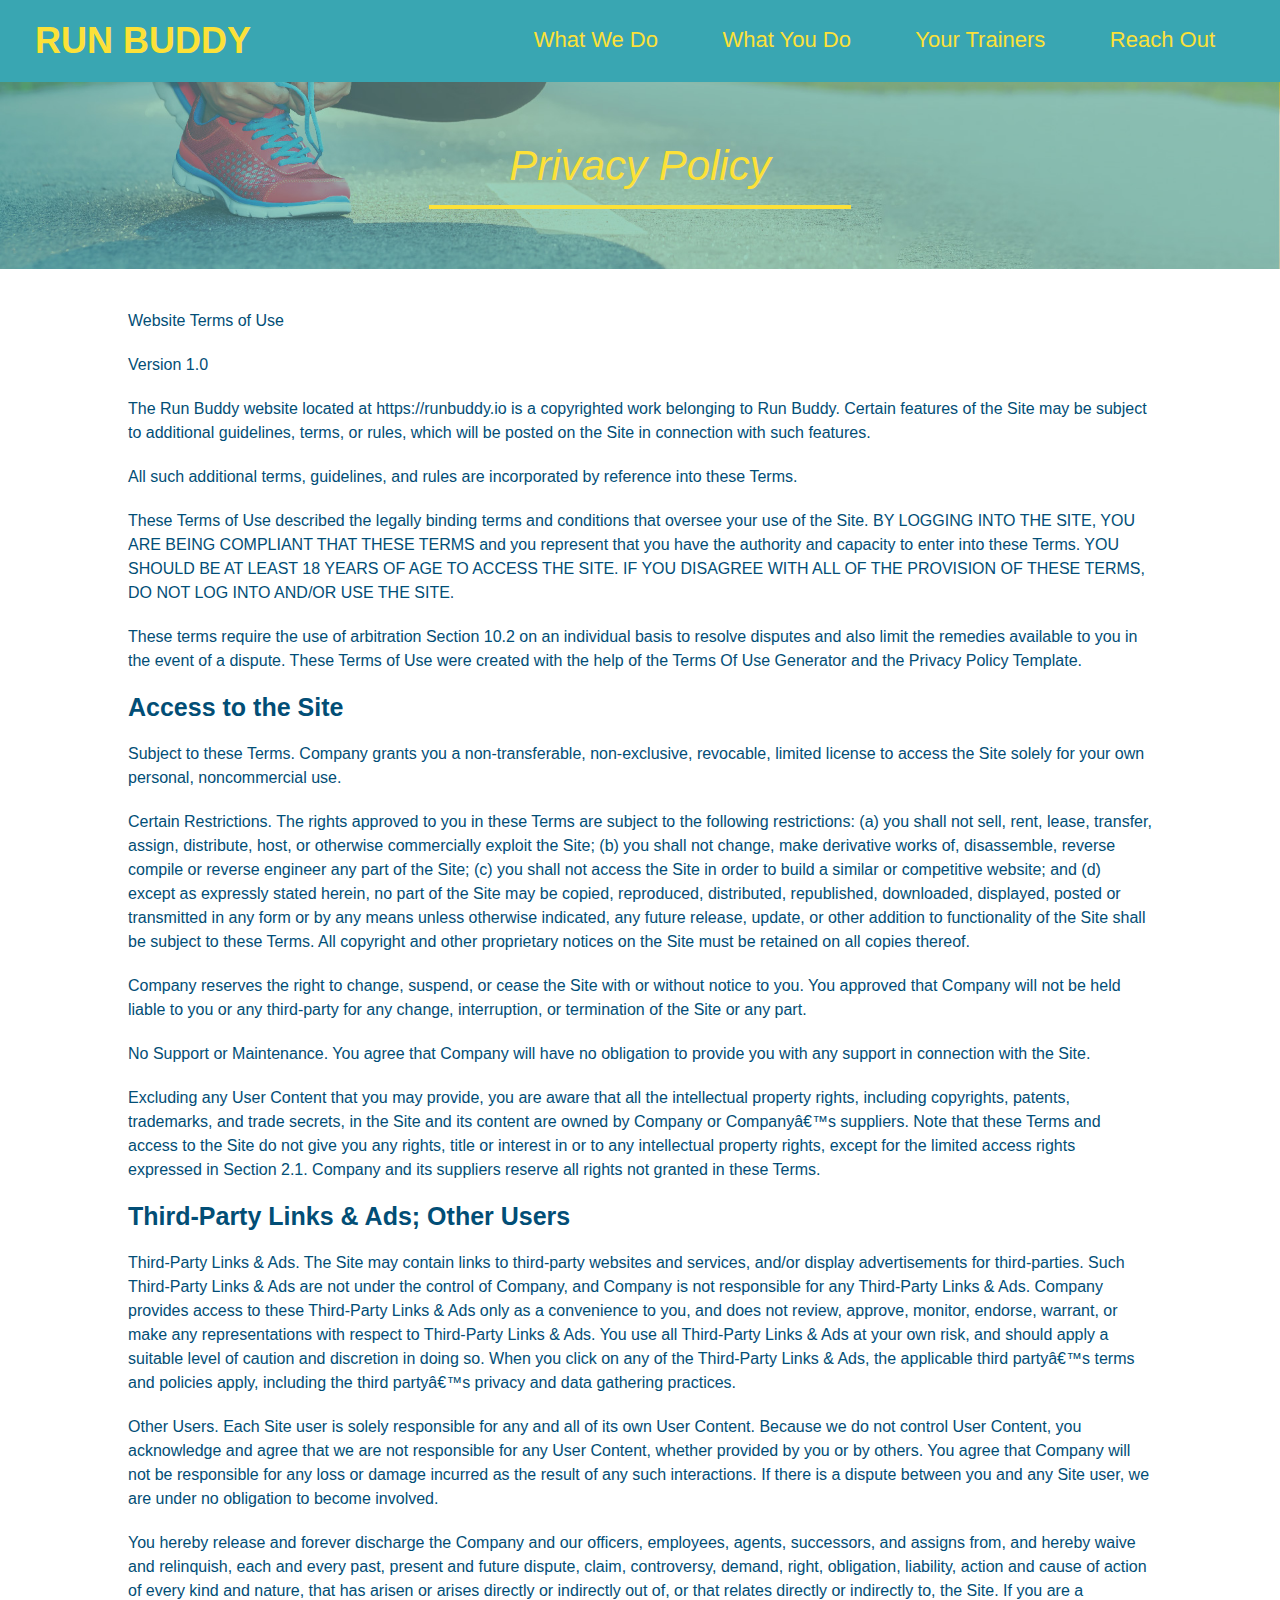
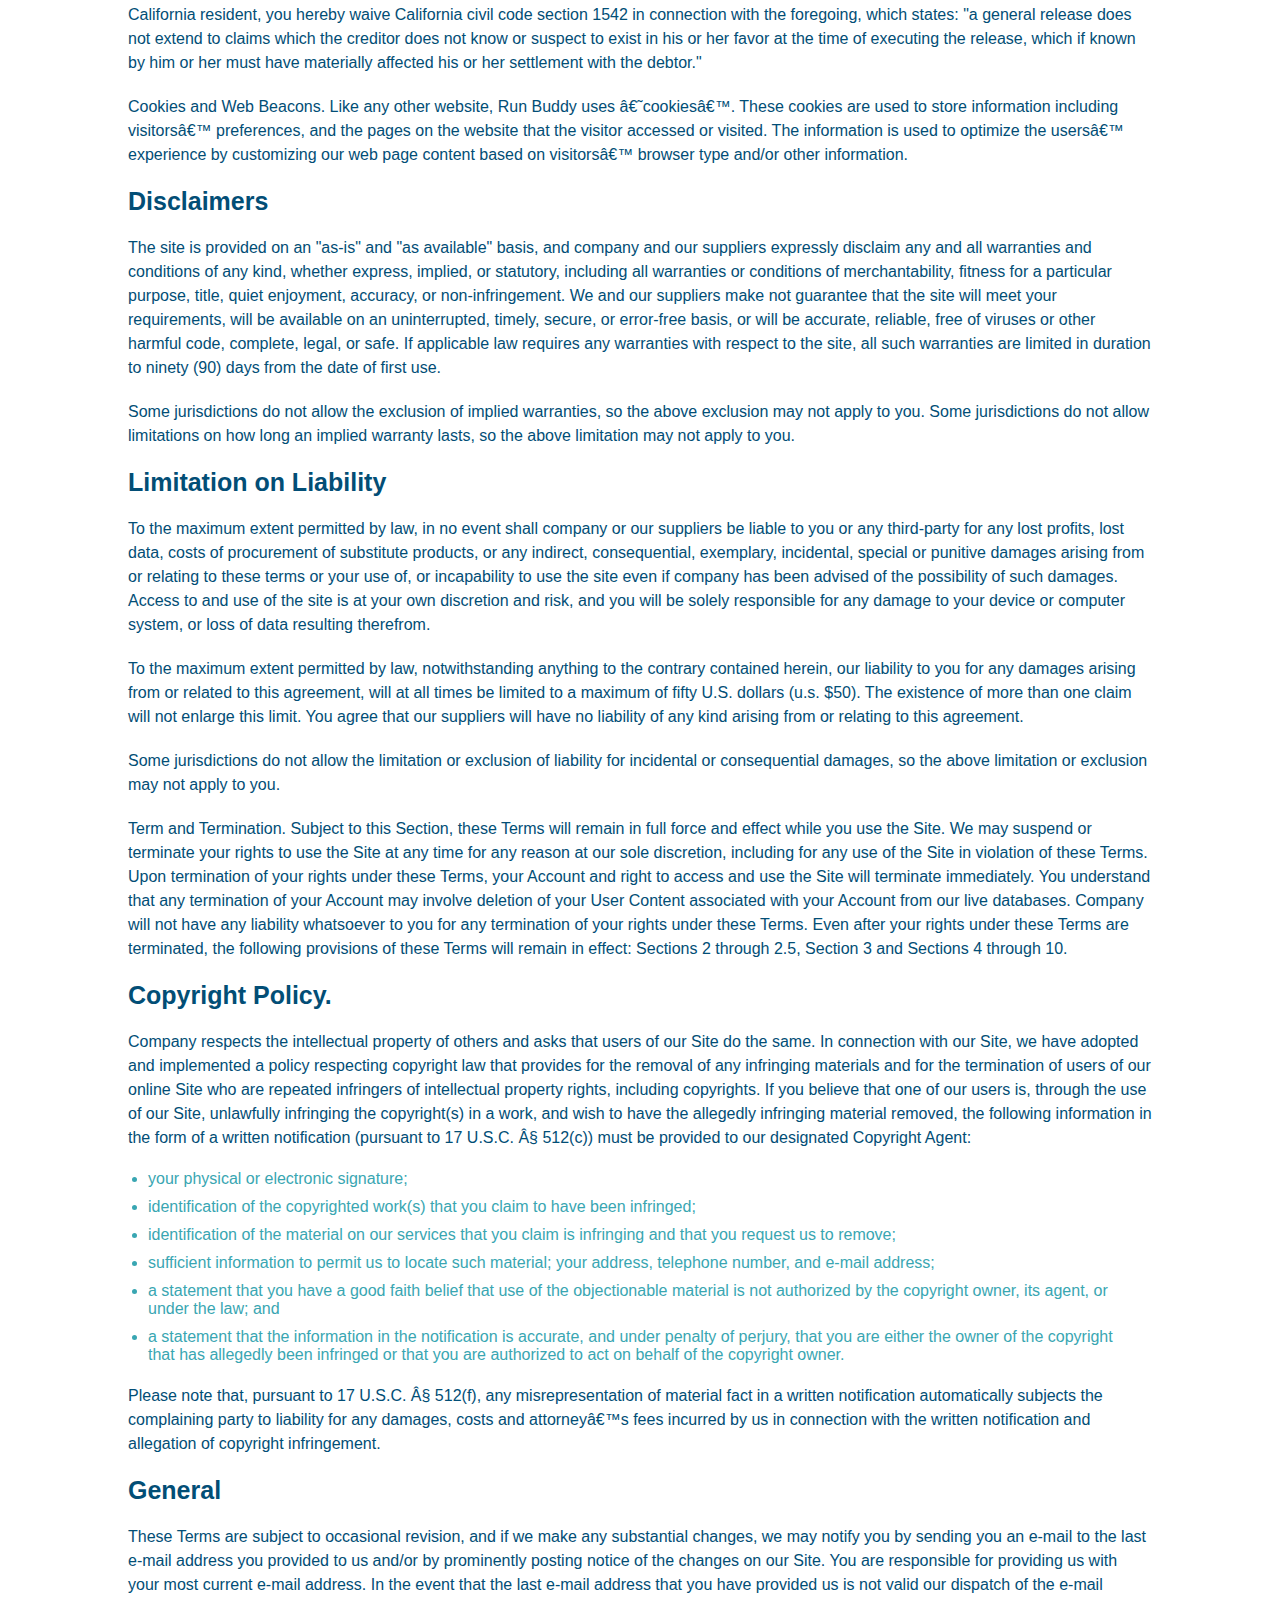
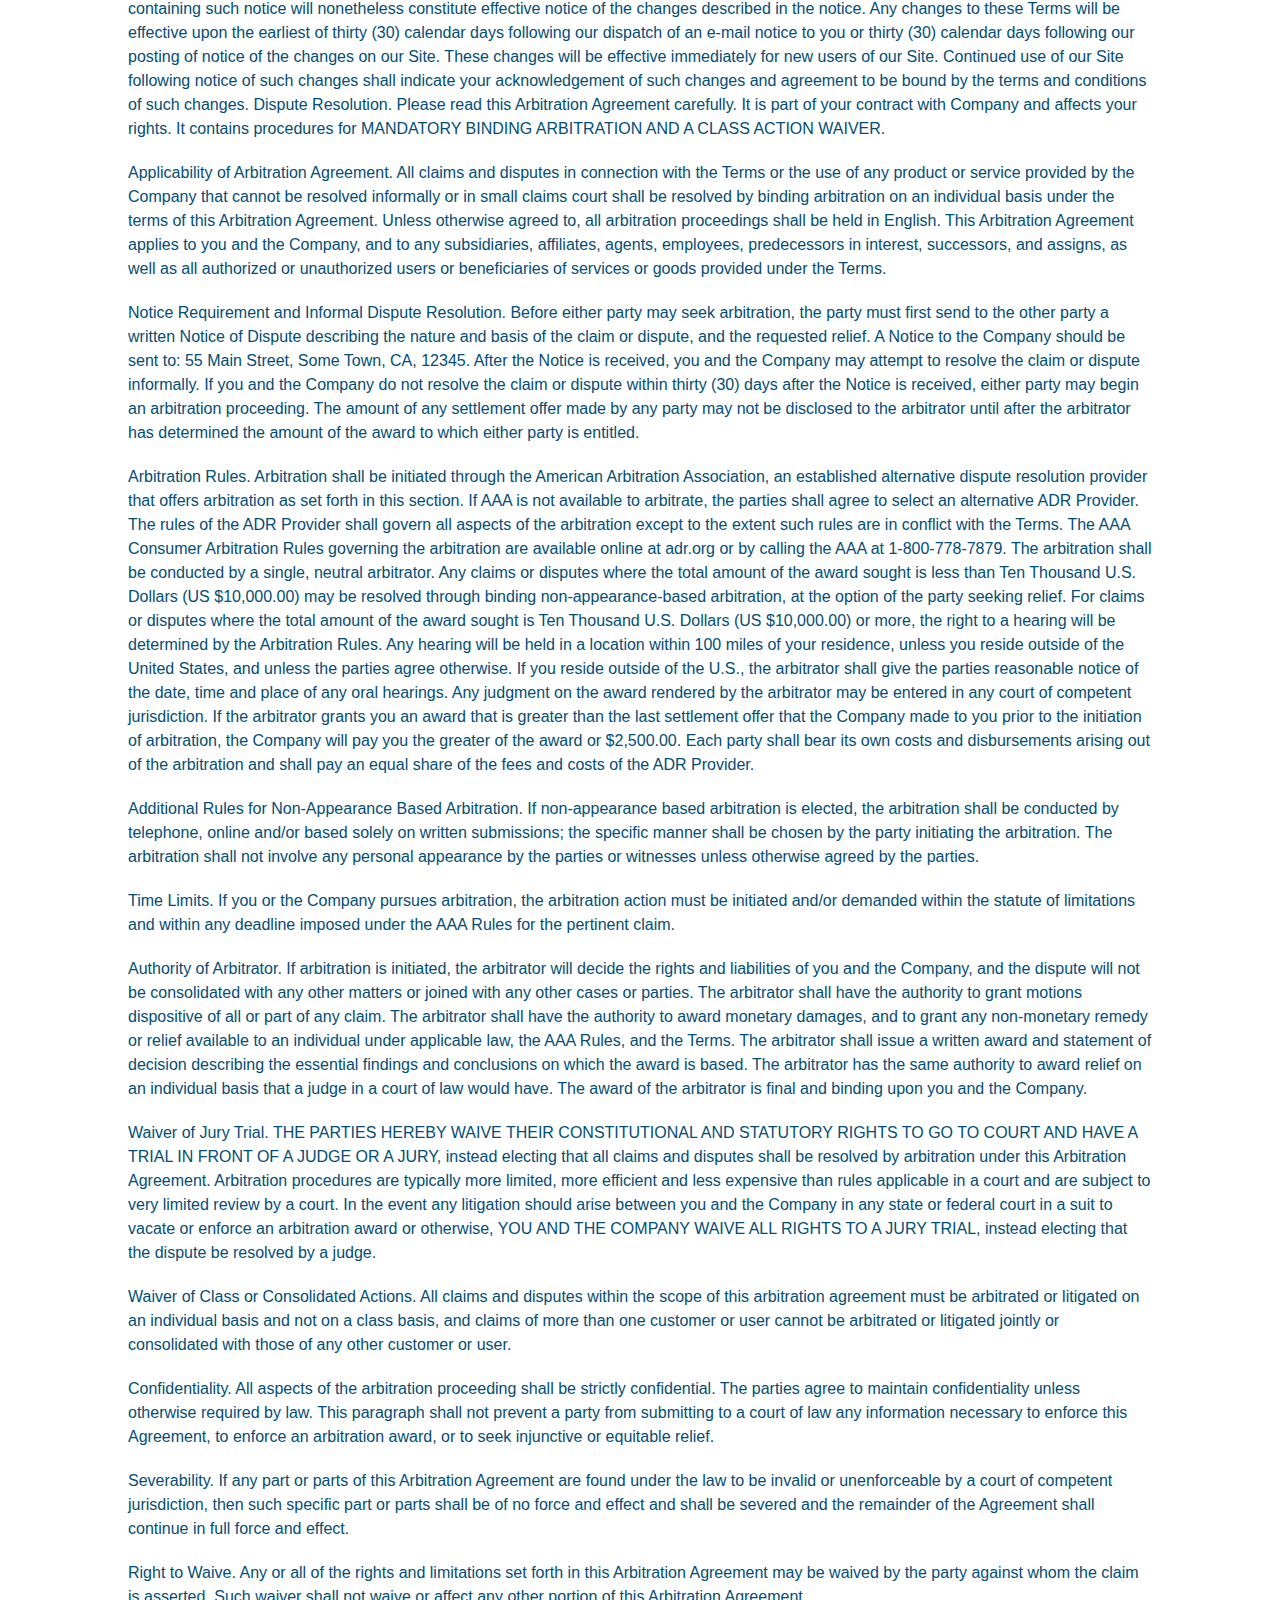
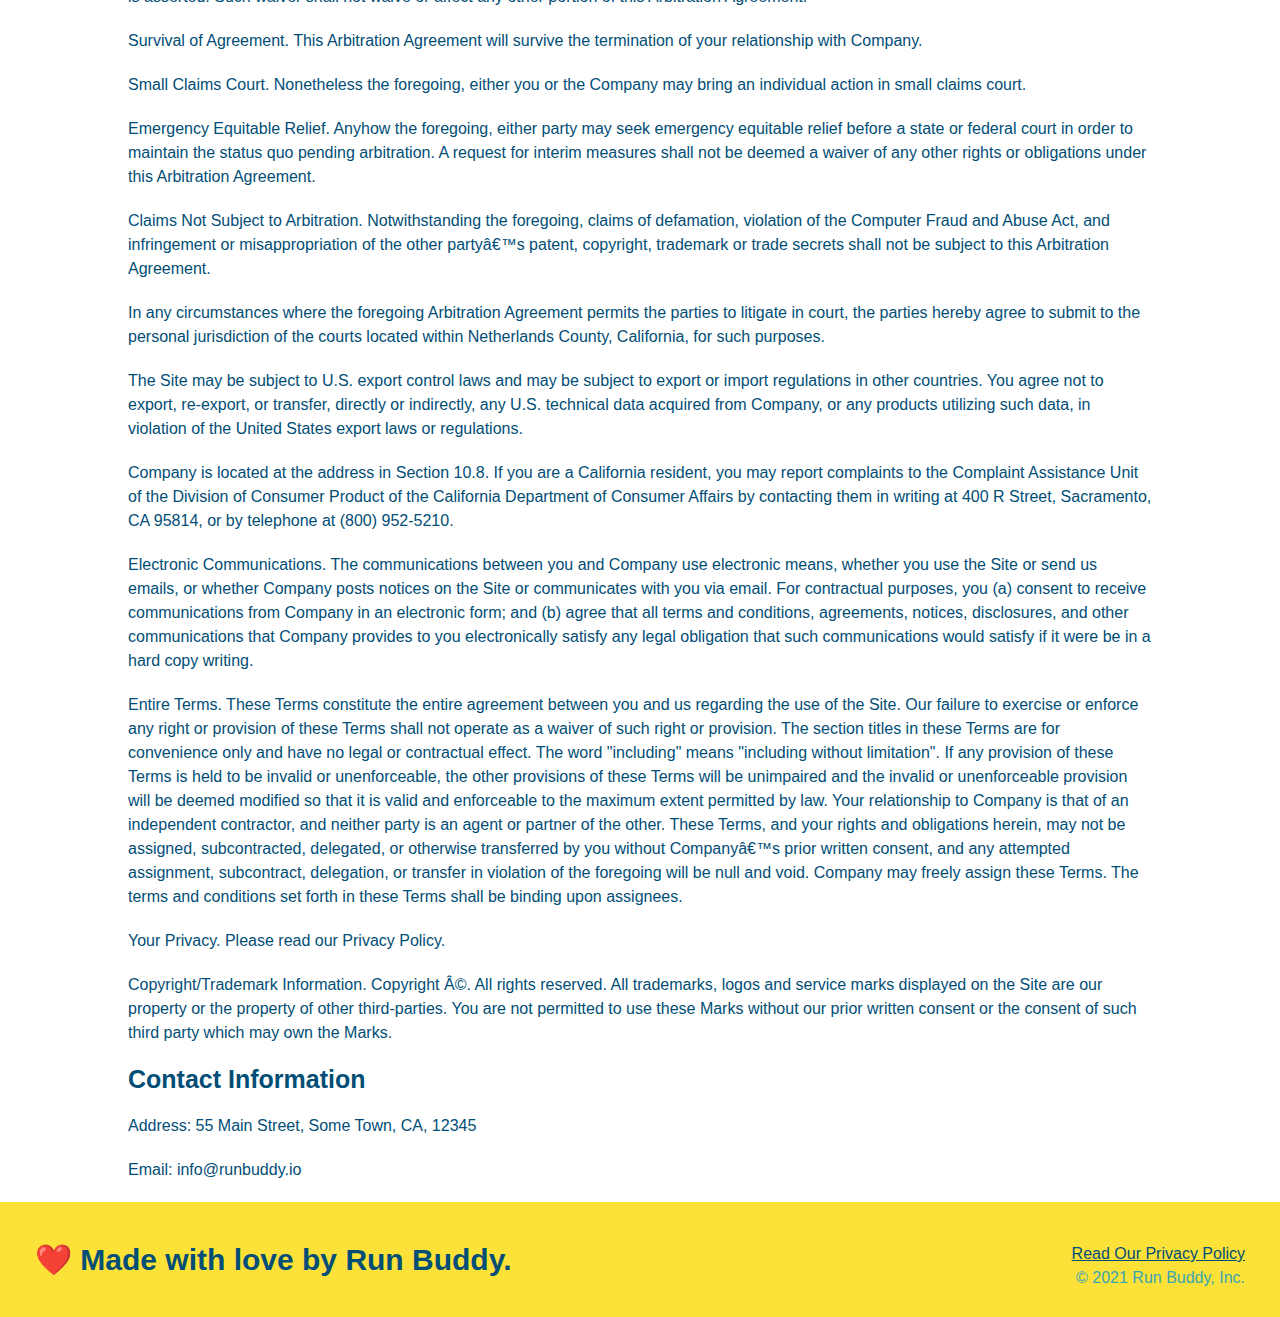
==== privacy-policy.html @ d73430ef "privacy policy and style" ====
<!DOCTYPE html>
<html lang="en">
<head>
    <meta charset="UTF-8">
    <meta http-equiv="X-UA-Compatible" content="IE=edge">
    <meta name="viewport" content="width=device-width, initial-scale=1.0">
    <link rel="stylesheet" href="./assets/css/style.css" />
    <link rel="stylesheet" href="./assets/css/secondary-styles.css" />
    <title>Privacy Policy - Run Buddy</title>
</head>
<body>
    <header>
        <h1>
          <a href="/">
            RUN BUDDY
          </a>
        </h1>
      
        <nav>
          <ul>
            <li>
              <a href="./index.html#what-we-do">What We Do</a>
            </li>
    
            <li>
              <a href="./index.html#what-you-do">What You Do</a>
            </li>
    
            <li>
              <a href="./index.html#your-trainers">Your Trainers</a>
            </li>
    
            <li>
              <a href="./index.html#reach-out">Reach Out</a>
            </li>
          </ul>
        </nav>
      </header>

      <section class="hero">
          <h2 class="page-title">
              Privacy Policy
          </h2>
      </section>

      <article class="secondary-content">
        <p>
            Website Terms of Use
        </p>

        <p>
            Version 1.0
        </p>

        <p>
            The Run Buddy website located at https://runbuddy.io is a copyrighted work belonging to Run Buddy. Certain
            features of the Site may be subject to additional guidelines, terms, or rules, which will be posted on the Site
            in connection with such features.
        </p>

        <p>
            All such additional terms, guidelines, and rules are incorporated by reference into these Terms.
        </p>

        <p>
            These Terms of Use described the legally binding terms and conditions that oversee your use of the Site. BY
            LOGGING INTO THE SITE, YOU ARE BEING COMPLIANT THAT THESE TERMS and you represent that you have the authority
            and capacity to enter into these Terms. YOU SHOULD BE AT LEAST 18 YEARS OF AGE TO ACCESS THE SITE. IF YOU
            DISAGREE WITH ALL OF THE PROVISION OF THESE TERMS, DO NOT LOG INTO AND/OR USE THE SITE.
        </p>

        <p>
            These terms require the use of arbitration Section 10.2 on an individual basis to resolve disputes and also
            limit the remedies available to you in the event of a dispute. These Terms of Use were created with the help of
            the Terms Of Use Generator and the Privacy Policy Template.
        </p>

        <h3>
            Access to the Site
        </h3>

        <p>
            Subject to these Terms. Company grants you a non-transferable, non-exclusive, revocable, limited license to
            access the Site solely for your own personal, noncommercial use.
        </p>

        <p>
            Certain Restrictions. The rights approved to you in these Terms are subject to the following restrictions: (a)
            you shall not sell, rent, lease, transfer, assign, distribute, host, or otherwise commercially exploit the Site;
            (b) you shall not change, make derivative works of, disassemble, reverse compile or reverse engineer any part of
            the Site; (c) you shall not access the Site in order to build a similar or competitive website; and (d) except
            as expressly stated herein, no part of the Site may be copied, reproduced, distributed, republished, downloaded,
            displayed, posted or transmitted in any form or by any means unless otherwise indicated, any future release,
            update, or other addition to functionality of the Site shall be subject to these Terms. All copyright and other
            proprietary notices on the Site must be retained on all copies thereof.
        </p>

        <p>
            Company reserves the right to change, suspend, or cease the Site with or without notice to you. You approved
            that Company will not be held liable to you or any third-party for any change, interruption, or termination of
            the Site or any part.
        </p>

        <p>
            No Support or Maintenance. You agree that Company will have no obligation to provide you with any support in
            connection with the Site.
        </p>

        <p>
            Excluding any User Content that you may provide, you are aware that all the intellectual property rights,
            including copyrights, patents, trademarks, and trade secrets, in the Site and its content are owned by Company
            or Companyâ€™s suppliers. Note that these Terms and access to the Site do not give you any rights, title or
            interest in or to any intellectual property rights, except for the limited access rights expressed in Section
            2.1. Company and its suppliers reserve all rights not granted in these Terms.
        </p>

        <h3>
            Third-Party Links & Ads; Other Users
        </h3>

        <p>
            Third-Party Links & Ads. The Site may contain links to third-party websites and services, and/or display
            advertisements for third-parties. Such Third-Party Links & Ads are not under the control of Company, and Company
            is not responsible for any Third-Party Links & Ads. Company provides access to these Third-Party Links & Ads
            only as a convenience to you, and does not review, approve, monitor, endorse, warrant, or make any
            representations with respect to Third-Party Links & Ads. You use all Third-Party Links & Ads at your own risk,
            and should apply a suitable level of caution and discretion in doing so. When you click on any of the
            Third-Party Links & Ads, the applicable third partyâ€™s terms and policies apply, including the third partyâ€™s
            privacy and data gathering practices.
        </p>

        <p>
            Other Users. Each Site user is solely responsible for any and all of its own User Content. Because we do not
            control User Content, you acknowledge and agree that we are not responsible for any User Content, whether
            provided by you or by others. You agree that Company will not be responsible for any loss or damage incurred as
            the result of any such interactions. If there is a dispute between you and any Site user, we are under no
            obligation to become involved.
        </p>

        <p>
            You hereby release and forever discharge the Company and our officers, employees, agents, successors, and
            assigns from, and hereby waive and relinquish, each and every past, present and future dispute, claim,
            controversy, demand, right, obligation, liability, action and cause of action of every kind and nature, that has
            arisen or arises directly or indirectly out of, or that relates directly or indirectly to, the Site. If you are
            a California resident, you hereby waive California civil code section 1542 in connection with the foregoing,
            which states: "a general release does not extend to claims which the creditor does not know or suspect to exist
            in his or her favor at the time of executing the release, which if known by him or her must have materially
            affected his or her settlement with the debtor."
        </p>

        <p>
            Cookies and Web Beacons. Like any other website, Run Buddy uses â€˜cookiesâ€™. These cookies are used to store
            information including visitorsâ€™ preferences, and the pages on the website that the visitor accessed or visited.
            The information is used to optimize the usersâ€™ experience by customizing our web page content based on visitorsâ€™
            browser type and/or other information.
        </p>

        <h3>
            Disclaimers
        </h3>

        <p>
            The site is provided on an "as-is" and "as available" basis, and company and our suppliers expressly disclaim
            any and all warranties and conditions of any kind, whether express, implied, or statutory, including all
            warranties or conditions of merchantability, fitness for a particular purpose, title, quiet enjoyment, accuracy,
            or non-infringement. We and our suppliers make not guarantee that the site will meet your requirements, will be
            available on an uninterrupted, timely, secure, or error-free basis, or will be accurate, reliable, free of
            viruses or other harmful code, complete, legal, or safe. If applicable law requires any warranties with respect
            to the site, all such warranties are limited in duration to ninety (90) days from the date of first use.
        </p>

        <p>
            Some jurisdictions do not allow the exclusion of implied warranties, so the above exclusion may not apply to
            you. Some jurisdictions do not allow limitations on how long an implied warranty lasts, so the above limitation
            may not apply to you.
        </p>

        <h3>
            Limitation on Liability
        </h3>

        <p>
            To the maximum extent permitted by law, in no event shall company or our suppliers be liable to you or any
            third-party for any lost profits, lost data, costs of procurement of substitute products, or any indirect,
            consequential, exemplary, incidental, special or punitive damages arising from or relating to these terms or
            your use of, or incapability to use the site even if company has been advised of the possibility of such
            damages. Access to and use of the site is at your own discretion and risk, and you will be solely responsible
            for any damage to your device or computer system, or loss of data resulting therefrom.
        </p>

        <p>
            To the maximum extent permitted by law, notwithstanding anything to the contrary contained herein, our liability
            to you for any damages arising from or related to this agreement, will at all times be limited to a maximum of
            fifty U.S. dollars (u.s. $50). The existence of more than one claim will not enlarge this limit. You agree that
            our suppliers will have no liability of any kind arising from or relating to this agreement.
        </p>

        <p>
            Some jurisdictions do not allow the limitation or exclusion of liability for incidental or consequential
            damages, so the above limitation or exclusion may not apply to you.
        </p>

        <p>
            Term and Termination. Subject to this Section, these Terms will remain in full force and effect while you use
            the Site. We may suspend or terminate your rights to use the Site at any time for any reason at our sole
            discretion, including for any use of the Site in violation of these Terms. Upon termination of your rights under
            these Terms, your Account and right to access and use the Site will terminate immediately. You understand that
            any termination of your Account may involve deletion of your User Content associated with your Account from our
            live databases. Company will not have any liability whatsoever to you for any termination of your rights under
            these Terms. Even after your rights under these Terms are terminated, the following provisions of these Terms
            will remain in effect: Sections 2 through 2.5, Section 3 and Sections 4 through 10.
        </p>

        <h3>
            Copyright Policy.
        </h3>

        <p>
            Company respects the intellectual property of others and asks that users of our Site do the same. In connection
            with our Site, we have adopted and implemented a policy respecting copyright law that provides for the removal
            of any infringing materials and for the termination of users of our online Site who are repeated infringers of
            intellectual property rights, including copyrights. If you believe that one of our users is, through the use of
            our Site, unlawfully infringing the copyright(s) in a work, and wish to have the allegedly infringing material
            removed, the following information in the form of a written notification (pursuant to 17 U.S.C. Â§ 512(c)) must
            be provided to our designated Copyright Agent:
        </p>

        <ul>
            <li>
            your physical or electronic signature;
            </li>
            <li>
            identification of the copyrighted work(s) that you claim to have been infringed;
            </li>
            <li>
            identification of the material on our services that you claim is infringing and that you request us to remove;
            </li>
            <li>
            sufficient information to permit us to locate such material; your address, telephone number, and e-mail
            address;
            </li>
            <li>
            a statement that you have a good faith belief that use of the objectionable material is not authorized by the
            copyright owner, its agent, or under the law; and
            </li>
            <li>
            a statement that the information in the notification is accurate, and under penalty of perjury, that you are
            either the owner of the copyright that has allegedly been infringed or that you are authorized to act on
            behalf of the copyright owner.
            </li>
        </ul>

        <p>
            Please note that, pursuant to 17 U.S.C. Â§ 512(f), any misrepresentation of material fact in a written
            notification automatically subjects the complaining party to liability for any damages, costs and attorneyâ€™s
            fees incurred by us in connection with the written notification and allegation of copyright infringement.
        </p>

        <h3>
            General
        </h3>

        <p>
            These Terms are subject to occasional revision, and if we make any substantial changes, we may notify you by
            sending you an e-mail to the last e-mail address you provided to us and/or by prominently posting notice of the
            changes on our Site. You are responsible for providing us with your most current e-mail address. In the event
            that the last e-mail address that you have provided us is not valid our dispatch of the e-mail containing such
            notice will nonetheless constitute effective notice of the changes described in the notice. Any changes to these
            Terms will be effective upon the earliest of thirty (30) calendar days following our dispatch of an e-mail
            notice to you or thirty (30) calendar days following our posting of notice of the changes on our Site. These
            changes will be effective immediately for new users of our Site. Continued use of our Site following notice of
            such changes shall indicate your acknowledgement of such changes and agreement to be bound by the terms and
            conditions of such changes. Dispute Resolution. Please read this Arbitration Agreement carefully. It is part of
            your contract with Company and affects your rights. It contains procedures for MANDATORY BINDING ARBITRATION AND
            A CLASS ACTION WAIVER.
        </p>

        <p>
            Applicability of Arbitration Agreement. All claims and disputes in connection with the Terms or the use of any
            product or service provided by the Company that cannot be resolved informally or in small claims court shall be
            resolved by binding arbitration on an individual basis under the terms of this Arbitration Agreement. Unless
            otherwise agreed to, all arbitration proceedings shall be held in English. This Arbitration Agreement applies to
            you and the Company, and to any subsidiaries, affiliates, agents, employees, predecessors in interest,
            successors, and assigns, as well as all authorized or unauthorized users or beneficiaries of services or goods
            provided under the Terms.
        </p>

        <p>
            Notice Requirement and Informal Dispute Resolution. Before either party may seek arbitration, the party must
            first send to the other party a written Notice of Dispute describing the nature and basis of the claim or
            dispute, and the requested relief. A Notice to the Company should be sent to: 55 Main Street, Some Town, CA,
            12345. After the Notice is received, you and the Company may attempt to resolve the claim or dispute informally.
            If you and the Company do not resolve the claim or dispute within thirty (30) days after the Notice is received,
            either party may begin an arbitration proceeding. The amount of any settlement offer made by any party may not
            be disclosed to the arbitrator until after the arbitrator has determined the amount of the award to which either
            party is entitled.
        </p>

        <p>
            Arbitration Rules. Arbitration shall be initiated through the American Arbitration Association, an established
            alternative dispute resolution provider that offers arbitration as set forth in this section. If AAA is not
            available to arbitrate, the parties shall agree to select an alternative ADR Provider. The rules of the ADR
            Provider shall govern all aspects of the arbitration except to the extent such rules are in conflict with the
            Terms. The AAA Consumer Arbitration Rules governing the arbitration are available online at adr.org or by
            calling the AAA at 1-800-778-7879. The arbitration shall be conducted by a single, neutral arbitrator. Any
            claims or disputes where the total amount of the award sought is less than Ten Thousand U.S. Dollars (US
            $10,000.00) may be resolved through binding non-appearance-based arbitration, at the option of the party seeking
            relief. For claims or disputes where the total amount of the award sought is Ten Thousand U.S. Dollars (US
            $10,000.00) or more, the right to a hearing will be determined by the Arbitration Rules. Any hearing will be
            held in a location within 100 miles of your residence, unless you reside outside of the United States, and
            unless the parties agree otherwise. If you reside outside of the U.S., the arbitrator shall give the parties
            reasonable notice of the date, time and place of any oral hearings. Any judgment on the award rendered by the
            arbitrator may be entered in any court of competent jurisdiction. If the arbitrator grants you an award that is
            greater than the last settlement offer that the Company made to you prior to the initiation of arbitration, the
            Company will pay you the greater of the award or $2,500.00. Each party shall bear its own costs and
            disbursements arising out of the arbitration and shall pay an equal share of the fees and costs of the ADR
            Provider.
        </p>

        <p>
            Additional Rules for Non-Appearance Based Arbitration. If non-appearance based arbitration is elected, the
            arbitration shall be conducted by telephone, online and/or based solely on written submissions; the specific
            manner shall be chosen by the party initiating the arbitration. The arbitration shall not involve any personal
            appearance by the parties or witnesses unless otherwise agreed by the parties.
        </p>

        <p>
            Time Limits. If you or the Company pursues arbitration, the arbitration action must be initiated and/or demanded
            within the statute of limitations and within any deadline imposed under the AAA Rules for the pertinent claim.
        </p>

        <p>
            Authority of Arbitrator. If arbitration is initiated, the arbitrator will decide the rights and liabilities of
            you and the Company, and the dispute will not be consolidated with any other matters or joined with any other
            cases or parties. The arbitrator shall have the authority to grant motions dispositive of all or part of any
            claim. The arbitrator shall have the authority to award monetary damages, and to grant any non-monetary remedy
            or relief available to an individual under applicable law, the AAA Rules, and the Terms. The arbitrator shall
            issue a written award and statement of decision describing the essential findings and conclusions on which the
            award is based. The arbitrator has the same authority to award relief on an individual basis that a judge in a
            court of law would have. The award of the arbitrator is final and binding upon you and the Company.
        </p>

        <p>
            Waiver of Jury Trial. THE PARTIES HEREBY WAIVE THEIR CONSTITUTIONAL AND STATUTORY RIGHTS TO GO TO COURT AND HAVE
            A TRIAL IN FRONT OF A JUDGE OR A JURY, instead electing that all claims and disputes shall be resolved by
            arbitration under this Arbitration Agreement. Arbitration procedures are typically more limited, more efficient
            and less expensive than rules applicable in a court and are subject to very limited review by a court. In the
            event any litigation should arise between you and the Company in any state or federal court in a suit to vacate
            or enforce an arbitration award or otherwise, YOU AND THE COMPANY WAIVE ALL RIGHTS TO A JURY TRIAL, instead
            electing that the dispute be resolved by a judge.
        </p>

        <p>
            Waiver of Class or Consolidated Actions. All claims and disputes within the scope of this arbitration agreement
            must be arbitrated or litigated on an individual basis and not on a class basis, and claims of more than one
            customer or user cannot be arbitrated or litigated jointly or consolidated with those of any other customer or
            user.
        </p>

        <p>
            Confidentiality. All aspects of the arbitration proceeding shall be strictly confidential. The parties agree to
            maintain confidentiality unless otherwise required by law. This paragraph shall not prevent a party from
            submitting to a court of law any information necessary to enforce this Agreement, to enforce an arbitration
            award, or to seek injunctive or equitable relief.
        </p>

        <p>
            Severability. If any part or parts of this Arbitration Agreement are found under the law to be invalid or
            unenforceable by a court of competent jurisdiction, then such specific part or parts shall be of no force and
            effect and shall be severed and the remainder of the Agreement shall continue in full force and effect.
        </p>

        <p>
            Right to Waive. Any or all of the rights and limitations set forth in this Arbitration Agreement may be waived
            by the party against whom the claim is asserted. Such waiver shall not waive or affect any other portion of this
            Arbitration Agreement.
        </p>

        <p>
            Survival of Agreement. This Arbitration Agreement will survive the termination of your relationship with
            Company.
        </p>

        <p>
            Small Claims Court. Nonetheless the foregoing, either you or the Company may bring an individual action in small
            claims court.
        </p>

        <p>
            Emergency Equitable Relief. Anyhow the foregoing, either party may seek emergency equitable relief before a
            state or federal court in order to maintain the status quo pending arbitration. A request for interim measures
            shall not be deemed a waiver of any other rights or obligations under this Arbitration Agreement.
        </p>

        <p>
            Claims Not Subject to Arbitration. Notwithstanding the foregoing, claims of defamation, violation of the
            Computer Fraud and Abuse Act, and infringement or misappropriation of the other partyâ€™s patent, copyright,
            trademark or trade secrets shall not be subject to this Arbitration Agreement.
        </p>

        <p>
            In any circumstances where the foregoing Arbitration Agreement permits the parties to litigate in court, the
            parties hereby agree to submit to the personal jurisdiction of the courts located within Netherlands County,
            California, for such purposes.
        </p>

        <p>
            The Site may be subject to U.S. export control laws and may be subject to export or import regulations in other
            countries. You agree not to export, re-export, or transfer, directly or indirectly, any U.S. technical data
            acquired from Company, or any products utilizing such data, in violation of the United States export laws or
            regulations.
        </p>

        <p>
            Company is located at the address in Section 10.8. If you are a California resident, you may report complaints
            to the Complaint Assistance Unit of the Division of Consumer Product of the California Department of Consumer
            Affairs by contacting them in writing at 400 R Street, Sacramento, CA 95814, or by telephone at (800) 952-5210.
        </p>

        <p>
            Electronic Communications. The communications between you and Company use electronic means, whether you use the
            Site or send us emails, or whether Company posts notices on the Site or communicates with you via email. For
            contractual purposes, you (a) consent to receive communications from Company in an electronic form; and (b)
            agree that all terms and conditions, agreements, notices, disclosures, and other communications that Company
            provides to you electronically satisfy any legal obligation that such communications would satisfy if it were be
            in a hard copy writing.
        </p>

        <p>
            Entire Terms. These Terms constitute the entire agreement between you and us regarding the use of the Site. Our
            failure to exercise or enforce any right or provision of these Terms shall not operate as a waiver of such right
            or provision. The section titles in these Terms are for convenience only and have no legal or contractual
            effect. The word "including" means "including without limitation". If any provision of these Terms is held to be
            invalid or unenforceable, the other provisions of these Terms will be unimpaired and the invalid or
            unenforceable provision will be deemed modified so that it is valid and enforceable to the maximum extent
            permitted by law. Your relationship to Company is that of an independent contractor, and neither party is an
            agent or partner of the other. These Terms, and your rights and obligations herein, may not be assigned,
            subcontracted, delegated, or otherwise transferred by you without Companyâ€™s prior written consent, and any
            attempted assignment, subcontract, delegation, or transfer in violation of the foregoing will be null and void.
            Company may freely assign these Terms. The terms and conditions set forth in these Terms shall be binding upon
            assignees.
        </p>

        <p>
            Your Privacy. Please read our Privacy Policy.
        </p>

        <p>
            Copyright/Trademark Information. Copyright Â©. All rights reserved. All trademarks, logos and service marks
            displayed on the Site are our property or the property of other third-parties. You are not permitted to use
            these Marks without our prior written consent or the consent of such third party which may own the Marks.
        </p>

        <h3>
            Contact Information
        </h3>

        <p>
            Address: 55 Main Street, Some Town, CA, 12345
        </p>

        <p>
            Email: info@runbuddy.io
        </p>
      </article>

      <footer>
        <h2>❤️ Made with love by Run Buddy.</h2>
    
        <div>
          <a href="#">Read Our Privacy Policy</a><br />
          &copy; 2021 Run Buddy, Inc.
        </div>
      </footer>
</body>
</html>
---- assets/css/style.css ----
* {
    margin: 0;
    padding: 0;
    box-sizing: border-box;
}

body {
    color: #39a6b2;
    font-family: Helvetica, Arial, sans-serif;
}

header {
    padding: 20px 35px;
    background-color: #39a6b2;
}

header h1 {
    font-weight: bold;
    font-size: 36px;
    color: #fce138;
    margin: 0;
    display: inline;
}

header a {
    text-decoration: none;
    color: #fce138;
}

header nav {
    float: right;
    margin: 7px 0;
}

header nav ul li {
    display: inline;
}

header nav ul li a {
    margin: 0 30px;
    font-weight: lighter;
    font-size: 22px;
}

footer {
    background: #fce138;
    width: 100%;
    padding: 40px 35px;
}

footer h2 {
    display: inline;
    color: #024e76;
    font-size: 30px;
    margin: 0;
}

footer div {
    float: right;
    line-height: 1.5;
    text-align: right;
}

footer a {
    color: #024e76;
}

section {
    padding: 60px;
}

/* hero style start */
.hero {
    background-image: url("../images/hero-bg.jpg");
    height: 600px;
    background-size: cover;
    background-position: center;
    position: relative;
}

.hero-form {
    background-color: #fce138;
    padding: 20px;
    width: 500px;
    color: #024e76;
    border-style: solid;
    border-width: 3px;
    border-color: #024e76;
    position: absolute;
    bottom: 120px;
    right: 140px;
}

.hero-form h3 {
    margin: 0;
    font-size: 24px;
}

.hero-form p {
    margin: 5px 0 15px 0;
}

.hero-form label {
    margin: 0 5px;
}

.form-input {
    border: 1px solid #024e76;
    display: block;
    padding: 7px 15px;
    font-size: 16px;
    color: #024e76;
    width: 100%;
    margin-bottom: 15px;
}

.hero-form button {
    color: #fce138;
    background-color: #024e76;
    border: none;
    padding: 10px 20px;
    font-size: 16px;
}
/* hero style end */

.intro {
    text-align: center;
}

.intro p {
    line-height: 1.7;
    color: #39a6b2;
    width: 80%;
    font-size: 20px;
    margin: 0 auto;
}

.section-title {
    font-size: 55px;
    color: #024e76;
    margin-bottom: 35px;
    padding: 0 100px 20px 100px;
    display: inline-block;
    border-bottom: 3px solid;
}

.primary-border {
    border-color: #fce138;
}

.secondary-border {
    border-color: #39a6b2;
}

.steps {
    text-align: center;
    background: #fce138;
}

.steps div {
    margin-bottom: 80px;
}

.steps img {
    width: 15%;
    margin: 10px 0;
}

.steps h3 {
    color: #024e76;
    font-size: 46px;
    margin-top: 10px;
}

.steps p {
    color: #39a6b2;
    font-size: 23px;
}
.steps span {
    font-size: 38px;
}

.trainers {
    text-align: center;
}

.trainer {
    width: 900px;
    margin: 0 auto 30px auto;
    background: #024e76;
    color: #fce138;
    overflow: auto;
}

.trainer img {
    width: 35%;
    float: left;
}

.trainer-bio {
    padding: 35px;
    float: left;
    width: 65%;
}

.trainer-bio h3 {
    font-size: 32px;
    margin-bottom: 8px;
}

.trainer-bio h4 {
    font-weight: lighter;
    font-size: 26px;
    margin-bottom: 25px;
}

.trainer-bio p {
    font-size: 17px;
    line-height: 1.3;
}

.text-left {
    text-align: left;
}

.text-right {
    text-align: right;
}

/* contact start */

.contact {
    text-align: center;
    background: #024e76;
}

.contact h2 {
    color: #fce138;
}

.contact-info iframe {
    width: 400px;
    height: 400px;
}

.contact-info div {
    width: 410px;
    display: inline-block;
    vertical-align: top;
    text-align: left;
    margin: 30px 0 0 60px;
    color: white;
}

.contact-info h3 {
    color: #fce138;
    font-size: 32px;
}

.contact-info p, 
.contact-info address {
    margin: 20px 0;
    line-height: 1.5;
    font-size: 20px;
    font-style: normal;
}

.contact-info a {
    color: #fce138;
}
---- assets/css/secondary-styles.css ----
.hero {
    background-position: bottom;
    height: auto;
    text-align: center;
    margin-bottom: 40px;
}

.page-title {
    color: #fce138;
    display: inline-block;
    border-bottom: 4px solid #fce138;
    color: #fce138;
    padding: 0 80px 15px 80px;
    font-weight: normal;
    font-size: 42px;
    font-style: italic;
}

.secondary-content {
    width: 80%;
    color: #024e76;
    margin: 0 auto;
}

.secondary-content h3 {
    font-size: 25px;
    margin: 20px 0;

}

.secondary-content p {
    font-size: 16px;
    line-height: 1.5;
    margin: 20px 0;
}

.secondary-content ul {
    margin: 15px 20px;
}

.secondary-content li {
    color: #39a6b2;
    margin: 10px 0;
}
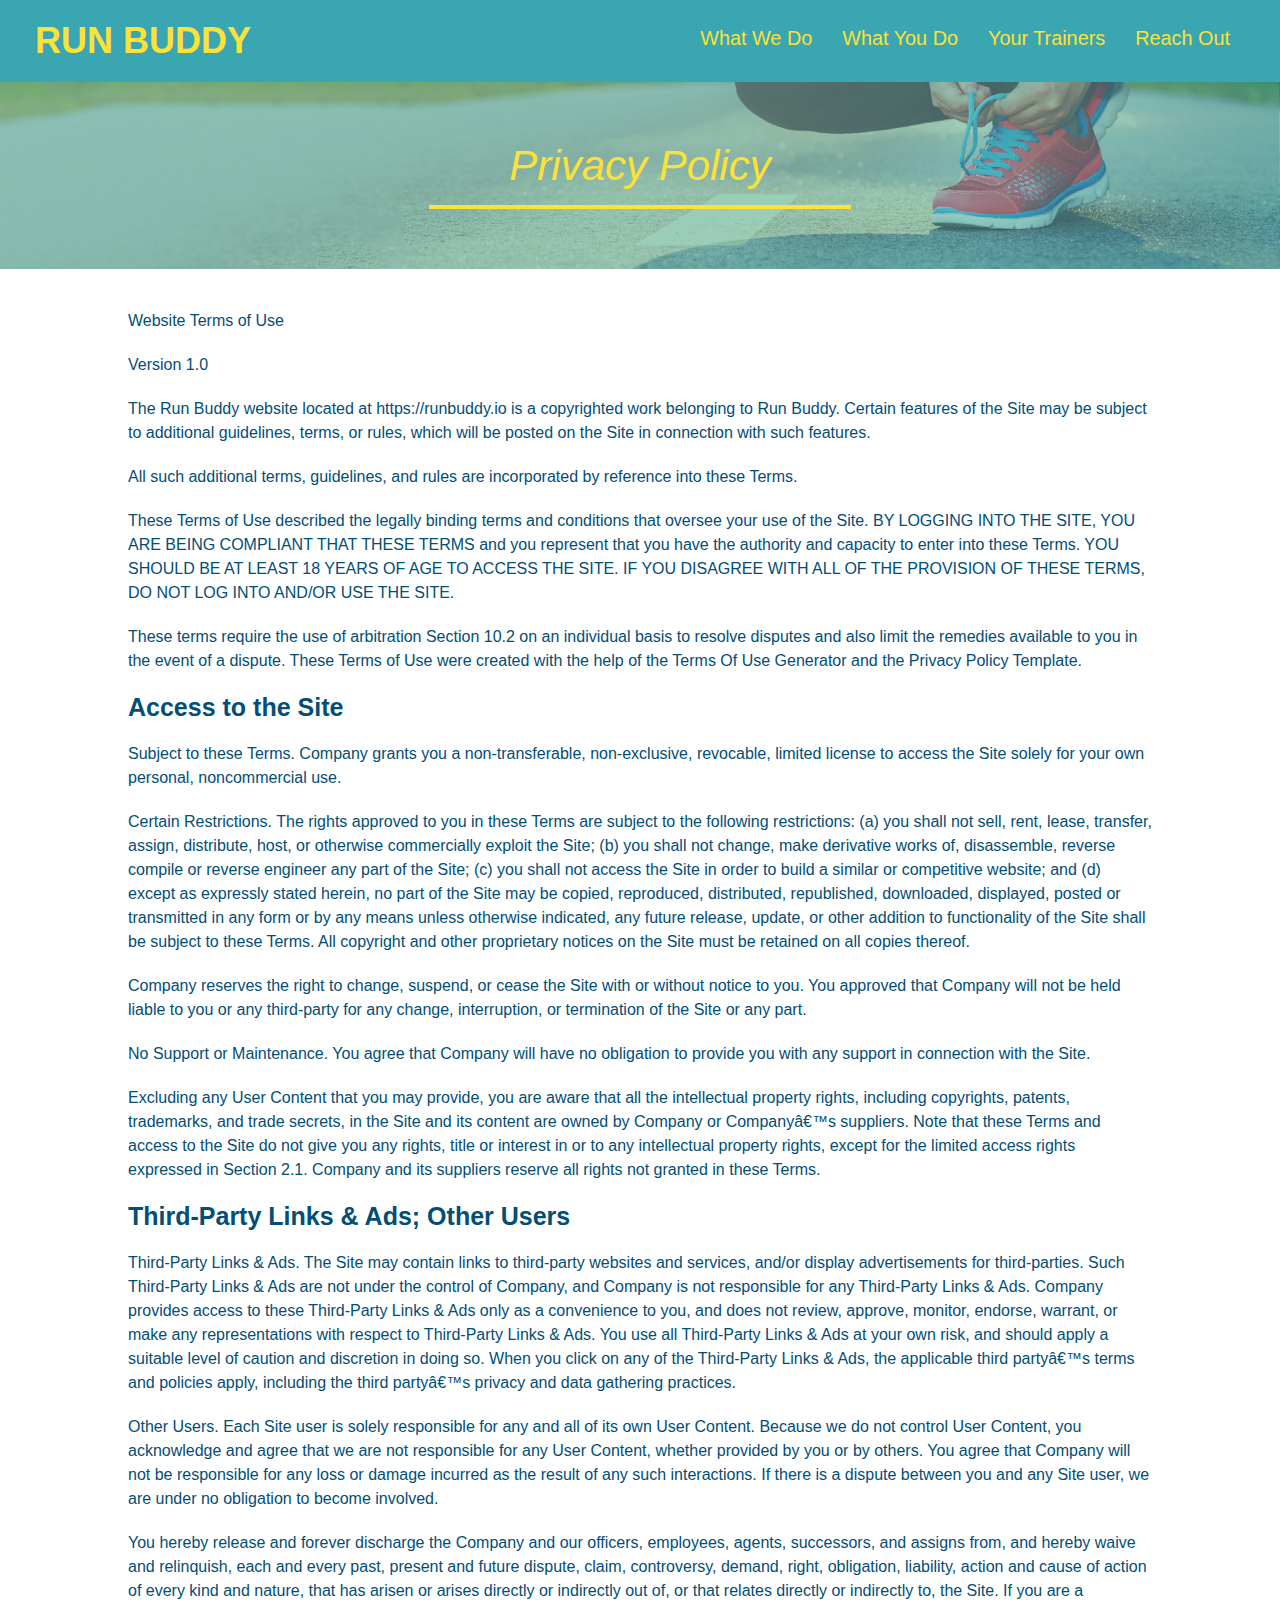
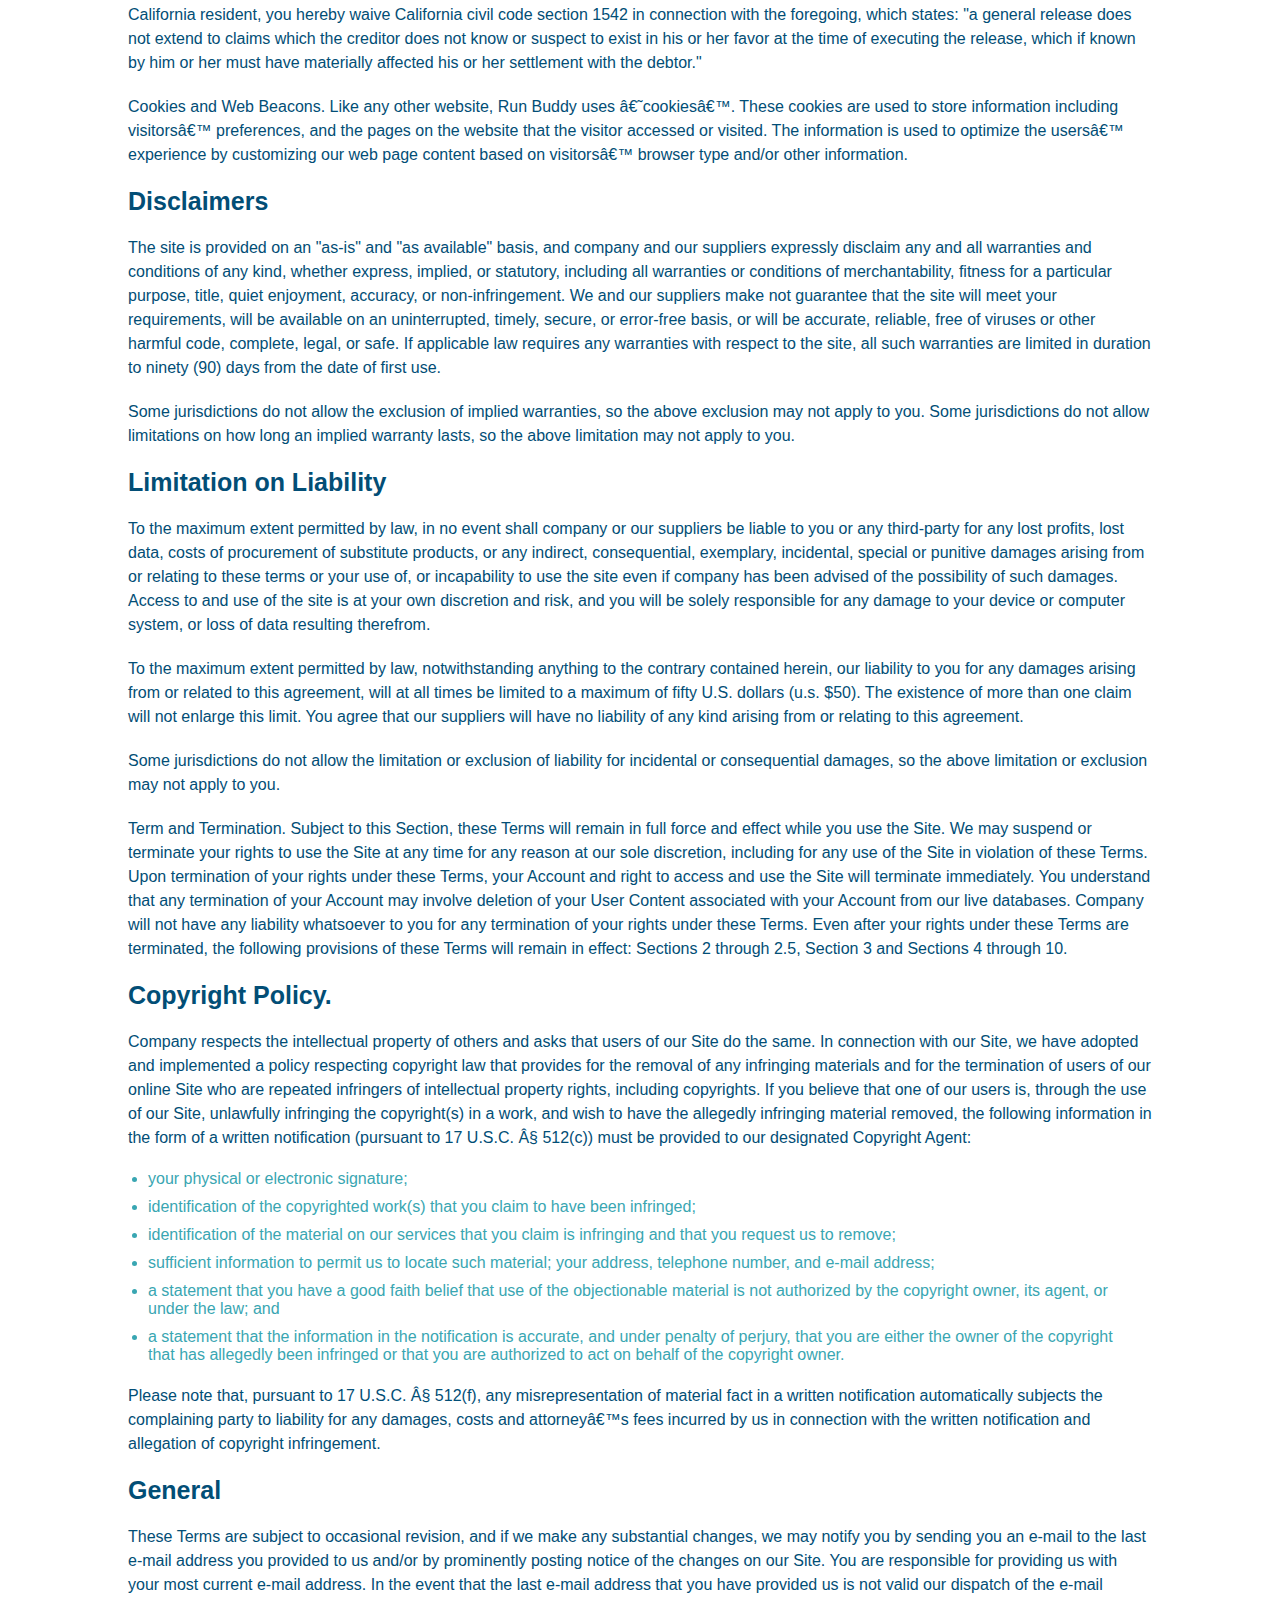
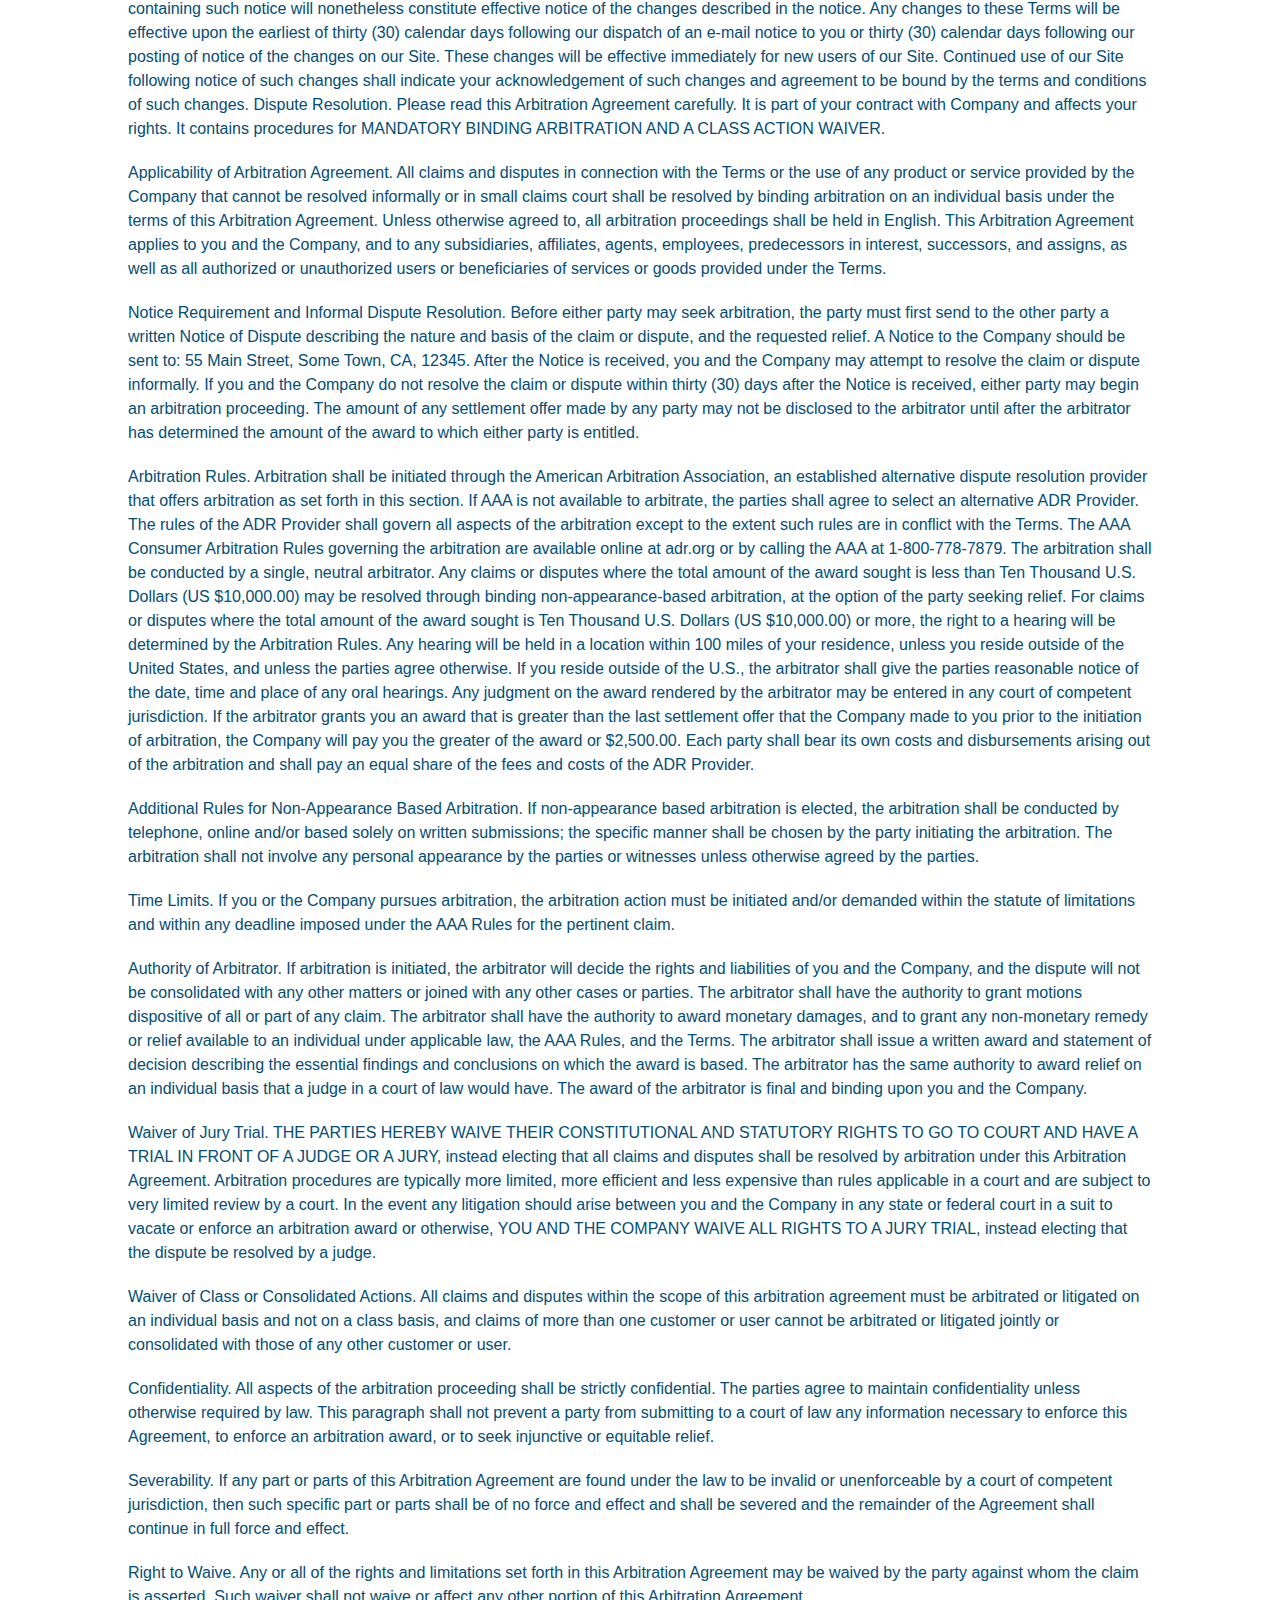
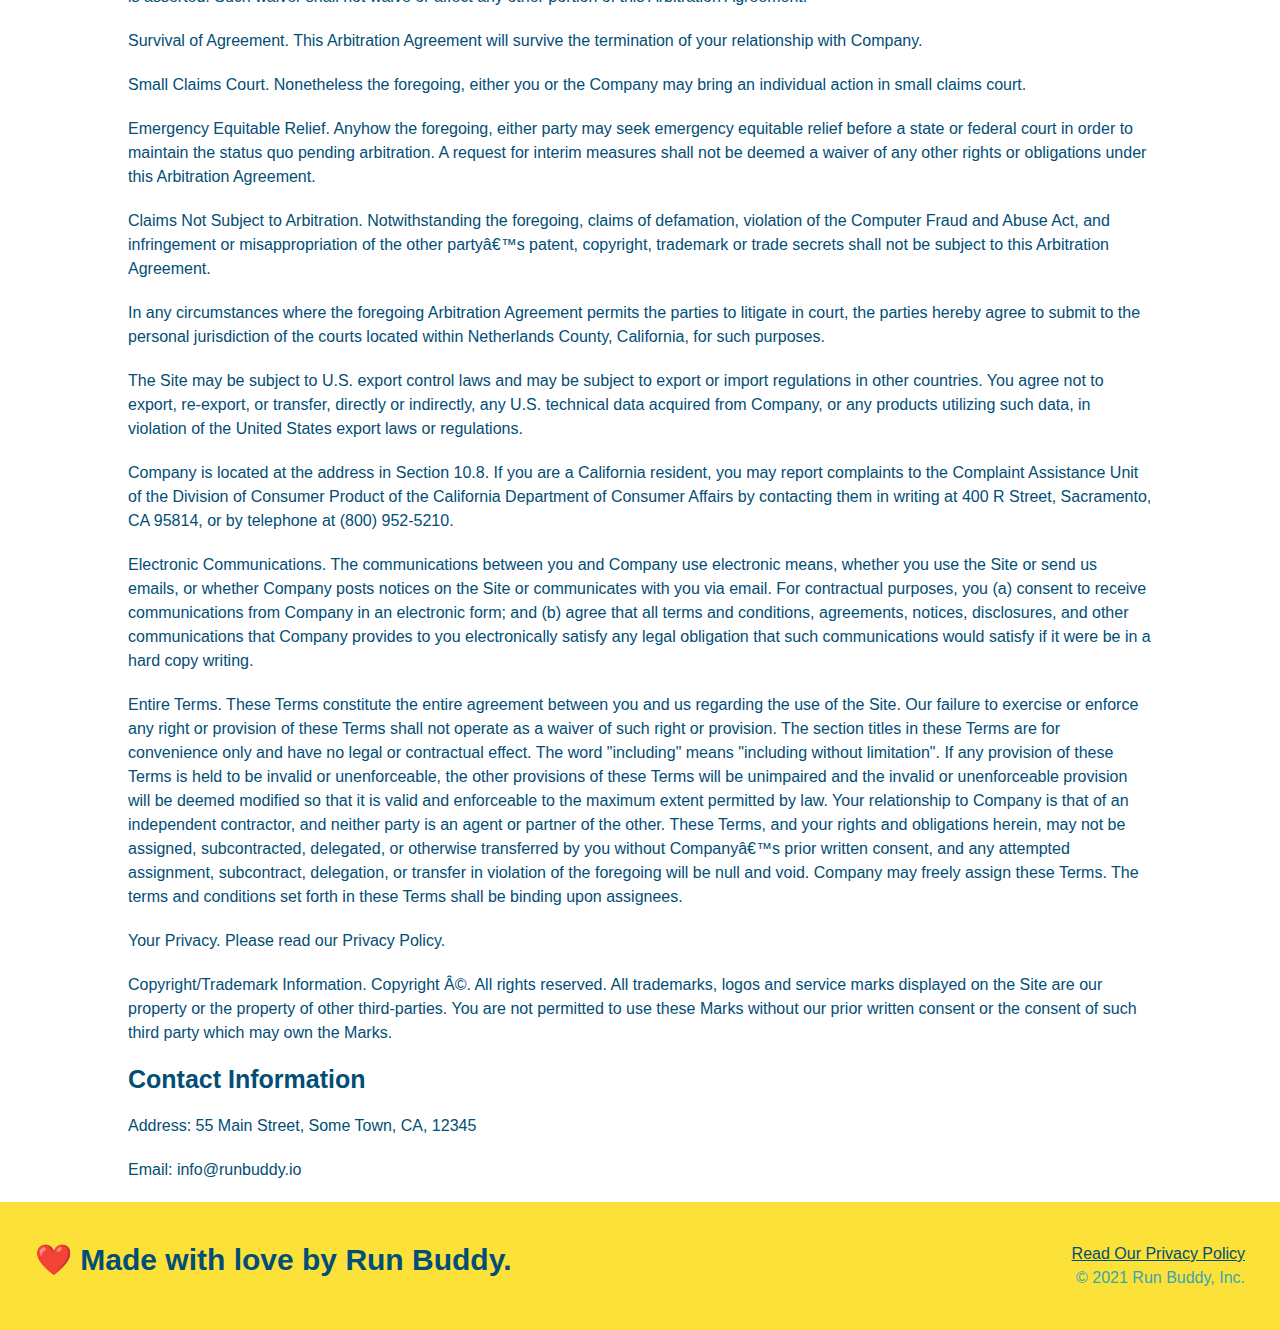
==== commit bdc36fc0: "started media queries" ====
--- a/privacy-policy.html
+++ b/privacy-policy.html
@@ -1,9 +1,9 @@
 <!DOCTYPE html>
 <html lang="en">
 <head>
-    <meta charset="UTF-8">
-    <meta http-equiv="X-UA-Compatible" content="IE=edge">
-    <meta name="viewport" content="width=device-width, initial-scale=1.0">
+    <meta charset="UTF-8" />
+    <meta http-equiv="X-UA-Compatible" content="IE=edge" />
+    <meta name="viewport" content="width=device-width, initial-scale=1.0" />
     <link rel="stylesheet" href="./assets/css/style.css" />
     <link rel="stylesheet" href="./assets/css/secondary-styles.css" />
     <title>Privacy Policy - Run Buddy</title>
--- a/assets/css/style.css
+++ b/assets/css/style.css
@@ -9,9 +9,13 @@
     font-family: Helvetica, Arial, sans-serif;
 }
 
+/* Header / Nav */
 header {
     padding: 20px 35px;
     background-color: #39a6b2;
+    display: flex;
+    justify-content: space-between;
+    flex-wrap: wrap;
 }
 
 header h1 {
@@ -19,7 +23,6 @@
     font-size: 36px;
     color: #fce138;
     margin: 0;
-    display: inline;
 }
 
 header a {
@@ -28,35 +31,40 @@
 }
 
 header nav {
-    float: right;
     margin: 7px 0;
 }
 
-header nav ul li {
-    display: inline;
+header nav ul {
+    display: flex;
+    flex-wrap: wrap;
+    justify-content: space-between;
+    align-items: center;
+    list-style: none;
 }
 
 header nav ul li a {
-    margin: 0 30px;
+    padding: 10px 15px;
     font-weight: lighter;
-    font-size: 22px;
-}
-
+    font-size: 1.55vw;
+}
+
+/* Footer */
 footer {
     background: #fce138;
     width: 100%;
     padding: 40px 35px;
+    display: flex;
+    justify-content: space-between;
+    flex-wrap: wrap;
 }
 
 footer h2 {
-    display: inline;
     color: #024e76;
     font-size: 30px;
     margin: 0;
 }
 
 footer div {
-    float: right;
     line-height: 1.5;
     text-align: right;
 }
@@ -65,30 +73,44 @@
     color: #024e76;
 }
 
+/* section */
 section {
     padding: 60px;
 }
 
-/* hero style start */
+/* hero */
 .hero {
     background-image: url("../images/hero-bg.jpg");
-    height: 600px;
     background-size: cover;
     background-position: center;
-    position: relative;
+    display: flex;
+    justify-content: center;
+    align-items:flex-start;
+    flex-wrap: wrap;
+}
+
+.hero-cta {
+    width: 35%;
+    text-align: right;
+    margin: 3.5%;
+    color: #fff;
+    font-size: 18px;
+    line-height: 1.2;
+}
+
+.hero-cta h2 {
+    font-style: italic;
+    font-size: 55px;
+    color: #fce138;
 }
 
 .hero-form {
     background-color: #fce138;
     padding: 20px;
-    width: 500px;
-    color: #024e76;
-    border-style: solid;
-    border-width: 3px;
-    border-color: #024e76;
-    position: absolute;
-    bottom: 120px;
-    right: 140px;
+    color: #024e76;
+    border: 3px solid #024e76;
+    width: 40%;
+    margin: 3.5%;
 }
 
 .hero-form h3 {
@@ -121,116 +143,131 @@
     padding: 10px 20px;
     font-size: 16px;
 }
-/* hero style end */
-
-.intro {
+
+/* section title */
+.section-title {
+    font-size: 48px;
+    color: #024e76;
+    border-bottom: 3px solid;
+    padding-bottom: 20px;
     text-align: center;
-}
-
+    margin: 0 auto 35px auto;
+    width: 50%
+}
+
+.primary-border {
+    border-color: #fce138;
+}
+
+.secondary-border {
+    border-color: #39a6b2;
+}
+
+/* what we do */
 .intro p {
     line-height: 1.7;
     color: #39a6b2;
     width: 80%;
     font-size: 20px;
     margin: 0 auto;
-}
-
-.section-title {
-    font-size: 55px;
-    color: #024e76;
-    margin-bottom: 35px;
-    padding: 0 100px 20px 100px;
-    display: inline-block;
-    border-bottom: 3px solid;
-}
-
-.primary-border {
-    border-color: #fce138;
-}
-
-.secondary-border {
-    border-color: #39a6b2;
-}
-
+    text-align: center;
+}
+
+/* what you do */
 .steps {
-    text-align: center;
     background: #fce138;
 }
 
-.steps div {
-    margin-bottom: 80px;
-}
-
-.steps img {
-    width: 15%;
-    margin: 10px 0;
-}
-
-.steps h3 {
+.step {
+    margin: 50px auto;
+    padding-bottom: 50px;
+    width: 80%;
+    border-bottom: 1px solid #39a6b2;
+    display: flex;
+    flex-wrap: wrap;
+    justify-content: space-between;
+    align-items: center;
+}
+
+.step h3 {
     color: #024e76;
     font-size: 46px;
-    margin-top: 10px;
+    flex: 1 30%;
+}
+
+.step-info {
+    flex: 2 70%;
+    display: flex;
+    flex-wrap: wrap;
+    align-items: center;
+}
+
+.step-img {
+    flex: 1 12%;
+    margin-right: 20px;
+}
+
+.step-img img {
+    max-width: 100%;
+}
+
+.step-text {
+    flex: 12;
+}
+
+.step-text h4 {
+    font-size: 26;
+    line-height: 1.5;
+    color: #204e76;
 }
 
 .steps p {
     color: #39a6b2;
-    font-size: 23px;
-}
-.steps span {
-    font-size: 38px;
-}
-
+    font-size: 18px;
+}
+
+/* Meet the Trainers */
 .trainers {
-    text-align: center;
+    width: 100%;
+    margin: 0 auto;
+    display: flex;
+    flex-wrap: wrap;
+    justify-content: space-around;
 }
 
 .trainer {
-    width: 900px;
-    margin: 0 auto 30px auto;
+    margin: 20px;
     background: #024e76;
     color: #fce138;
-    overflow: auto;
+    flex: 1;
 }
 
 .trainer img {
-    width: 35%;
-    float: left;
+    width: 100%;
 }
 
 .trainer-bio {
-    padding: 35px;
-    float: left;
-    width: 65%;
+    padding: 25px;
+    line-height: 1.3;
 }
 
 .trainer-bio h3 {
-    font-size: 32px;
-    margin-bottom: 8px;
+    font-size: 28px;
 }
 
 .trainer-bio h4 {
     font-weight: lighter;
-    font-size: 26px;
-    margin-bottom: 25px;
+    font-size: 22px;
+    margin-bottom: 15px;
 }
 
 .trainer-bio p {
     font-size: 17px;
-    line-height: 1.3;
-}
-
-.text-left {
-    text-align: left;
-}
-
-.text-right {
-    text-align: right;
-}
-
-/* contact start */
-
+
+}
+
+/* reach out */
 .contact {
-    text-align: center;
     background: #024e76;
 }
 
@@ -238,17 +275,22 @@
     color: #fce138;
 }
 
+.contact-info {
+    display: flex;
+    justify-content: space-between;
+    flex-wrap: wrap;
+}
+
+.contact-info > * {
+    flex: 1;
+    margin: 15px;
+}
+
 .contact-info iframe {
-    width: 400px;
     height: 400px;
 }
 
 .contact-info div {
-    width: 410px;
-    display: inline-block;
-    vertical-align: top;
-    text-align: left;
-    margin: 30px 0 0 60px;
     color: white;
 }
 
@@ -261,7 +303,7 @@
 .contact-info address {
     margin: 20px 0;
     line-height: 1.5;
-    font-size: 20px;
+    font-size: 16px;
     font-style: normal;
 }
 
@@ -269,3 +311,51 @@
     color: #fce138;
 }
 
+.contact-form input,
+.contact-form textarea {
+    border: 1px solid #024e76;
+    display: block;
+    padding: 7px 15px;
+    font-size: 16px;
+    color: #024e76;
+    width: 100%;
+    margin-bottom: 15px;
+    margin-top: 5px;
+}
+
+.contact-form button {
+    width: 100%;
+    border: none;
+    background: #fce138;
+    color: #024e76;
+    text-align: center;
+    padding: 15px 0;
+    font-size: 16px;
+}
+
+.text-left {
+    text-align: left;
+}
+
+.text-right {
+    text-align: right;
+}
+
+.flex-row {
+    display: flex;
+}
+
+/* media query for smaller desktop screens and smaller*/
+@media screen and (max-width: 980px) {
+
+}
+
+/* media query for tablets and smaller */
+@media screen and (max-width: 768px) {
+    
+}
+
+/* media query for mobile phones and smaller */
+@media screen and (max-width: 575px) {
+    
+}